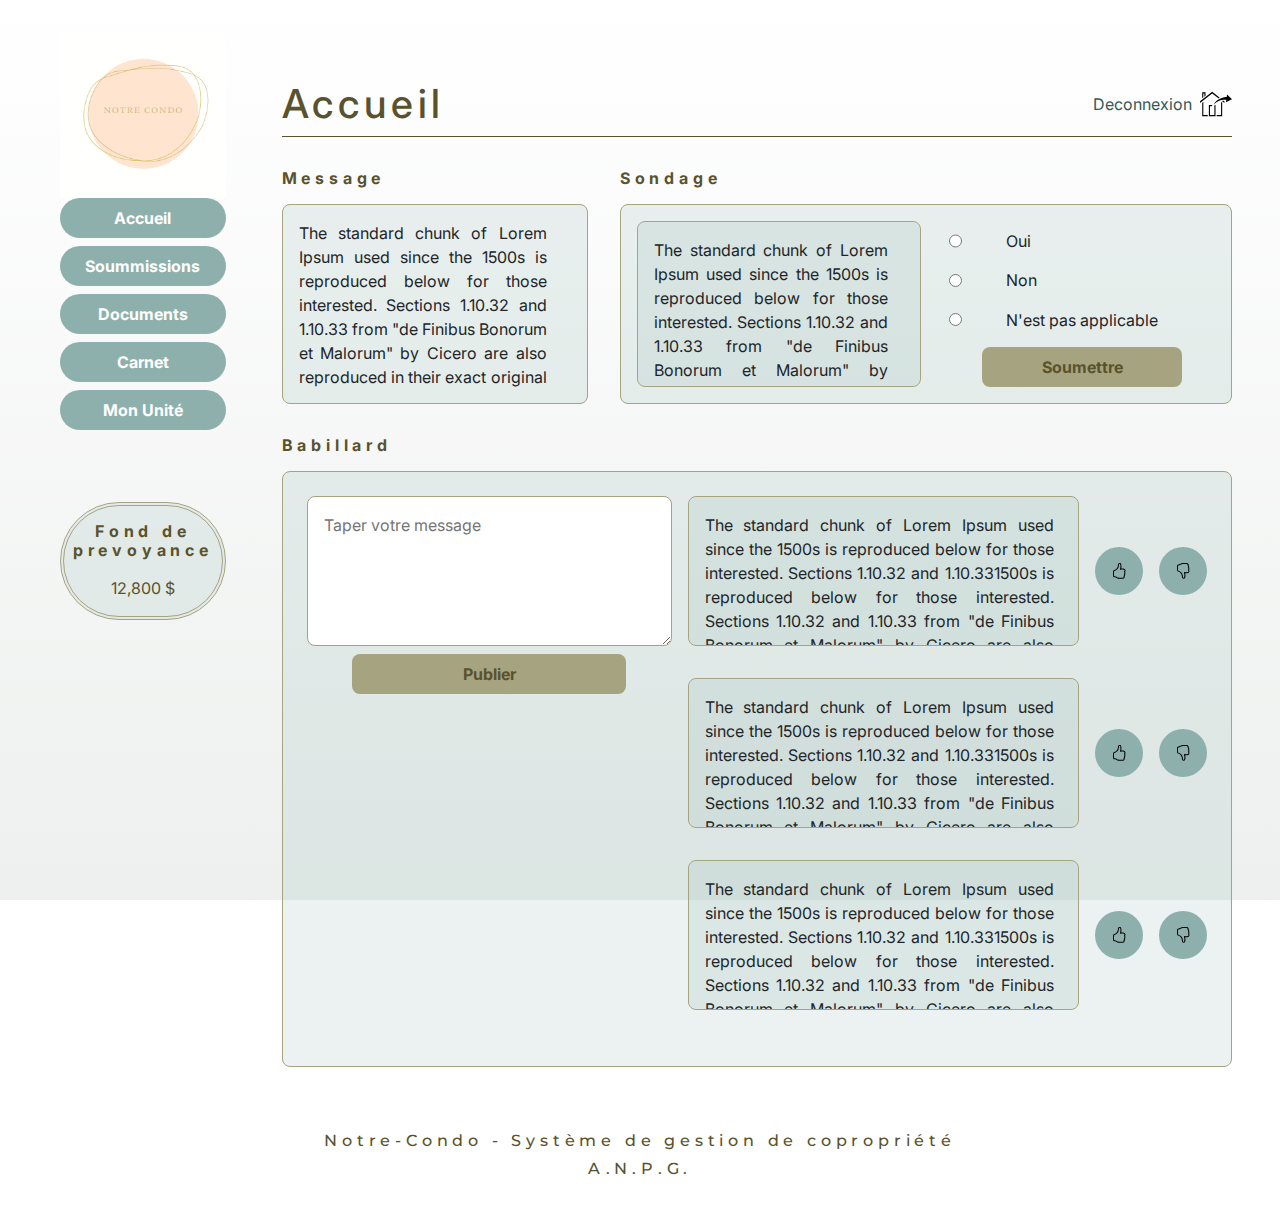
==== docs/index.html @ fbb35cc1 "renamed accueil to index and created folder docs" ====
<!DOCTYPE html>
<html lang="en">

<head>
    <meta charset="UTF-8">
    <meta http-equiv="X-UA-Compatible" content="IE=edge">
    <meta name="viewport" content="width=device-width, initial-scale=1.0">

    <link rel="stylesheet" href="../css/reset.css">
    <link rel="stylesheet" href="https://maxcdn.bootstrapcdn.com/bootstrap/4.0.0/css/bootstrap.min.css"
        integrity="sha384-Gn5384xqQ1aoWXA+058RXPxPg6fy4IWvTNh0E263XmFcJlSAwiGgFAW/dAiS6JXm" crossorigin="anonymous">
    <link rel="stylesheet" href="../css/base.css">
    <link rel="stylesheet" href="../css/accueil.css">
    <link rel="stylesheet" href="../css/menu.css">
    <link rel="stylesheet" href="../css/soumission-carnet.css">

    <link rel="stylesheet" href="https://cdn.jsdelivr.net/npm/bootstrap-icons@1.7.2/font/bootstrap-icons.css">

    <link rel="preconnect" href="https://fonts.googleapis.com">
    <link rel="preconnect" href="https://fonts.gstatic.com" crossorigin>
    <link href="https://fonts.googleapis.com/css2?family=Inter:wght@200&family=Montserrat&display=swap"
        rel="stylesheet">

    <title>Accueil</title>
</head>

<body>
    <!-- <header class="accueil__menu contain">
        <div class="accueil__menu--logo">
            <img src="img/logo4.png" alt="Notre Condo" class="accueil__menu--img">
        </div>
        <nav class="accueil__menu--nav">
            <a href="#" class="accueil__menu--item">Accueil</a>
            <a href="#" class="accueil__menu--item">Soummissions</a>
            <a href="#" class="accueil__menu--item">Documents</a>
            <a href="#" class="accueil__menu--item">Carnet</a>
            <a href="#" class="accueil__menu--item">Mon Unité</a>
        </nav>
    </header> -->

    <main class="main">
        <section class="menu contain">
            <img src="../img/logo4.png" alt="Notre Condo" />
            <nav class="menu__nav">
                <a href="index.html" class="menu__nav--item">Accueil</a>
                <a href="soumission.html" class="menu__nav--item">Soummissions</a>
                <a href="documents.html" class="menu__nav--item">Documents</a>
                <a href="carnet.html" class="menu__nav--item">Carnet</a>
                <a href="unite.html" class="menu__nav--item">Mon Unité</a>
            </nav>

            <section class="fond">
                <div class="fond__circle">
                    <h3 class="accueil__subtitle fond-subtitle">Fond de prevoyance</h3>
                    <p class="accueil__text">12,800 $</p>
                </div>
            </section>
        </section>

        <div class="message-sondage-babillard">
            <div class="title__header">
                <h1 class="soumission-carnet__title">Accueil</h1>
                <a href="#" class="title__anchor">
                    <p>Deconnexion</p>
                    <img src="../img/logout.svg" alt="Deconnexion">
                </a>
            </div>

            <div class="message-sondage">
                <section class="message">
                    <h3 class="accueil__subtitle message_subtitle">Message</h3>
                    <div class="accueil__box  message__box">
                        <p class="accueil__text message__text">The standard chunk of Lorem Ipsum used since the
                            1500s is reproduced below for those interested. Sections 1.10.32 and 1.10.33 from "de
                            Finibus Bonorum et Malorum" by Cicero are also reproduced in their exact original form,
                            accompanied by English versions from the 1914 translation by H. Rackham.</p>
                    </div>
                </section>

                <section class="sondage">
                    <h3 class="accueil__subtitle sondage_subtitle">Sondage</h3>
                    <div class="accueil__box sondage__box">
                        <form action="" class="sondage__form">
                            <div class="accueil__box accueil__text sondage__question">
                                <p class="accueil__text sondage__text">The standard chunk of Lorem Ipsum used since
                                    the
                                    1500s is reproduced below for those interested. Sections 1.10.32 and 1.10.33
                                    from
                                    "de
                                    Finibus Bonorum et Malorum" by Cicero are also reproduced in their exact
                                    original
                                    form,
                                    accompanied by English versions from the 1914 translation by H. Rackham.</p>
                            </div>

                            <div class="sondage__form--rep">
                                <div>
                                    <input type="radio" id="rep1" name="rep1" value="Oui">
                                    <label for="rep1" class="sondage__label">Oui</label>
                                </div>
                                <div>
                                    <input type="radio" id="rep2" name="rep2" value="Non">
                                    <label for="rep2" class="sondage__label">Non</label>
                                </div>
                                <div>
                                    <input type="radio" id="rep3" name="rep3" value="NA">
                                    <label for="rep3" class="sondage__label">N'est pas applicable</label>
                                </div>
                                <input type="button" value="Soumettre" class="sondage__submit">
                        </form>
                    </div>
                </section>
            </div>

            <section class="babillard">
                <h3 class="accueil__subtitle babillard__subtitle">Babillard</h3>
                <div class="accueil__box babillard__box">
                    <form action="" class="babillard__new">
                        <textarea name="new-post" id="new-post" cols="30" rows="10"
                            class="accueil__box accueil__text babillard__new--text message__text"
                            placeholder="Taper votre message"></textarea>
                        <input type="button" value="Publier" class="babillard__submit">
                    </form>
                    <div class="babillard__post">
                        <form action="" class="babillard__post--form">
                            <p class="accueil__box accueil__text message__text babillard__post--text">The standard
                                chunk of Lorem Ipsum
                                used since the 1500s is reproduced below for those interested. Sections 1.10.32 and
                                1.10.331500s is
                                reproduced below for those interested. Sections 1.10.32 and 1.10.33 from "de
                                Finibus Bonorum et Malorum" by Cicero are also reproduced in their exact original
                                form, accompanied by English versions from the 1914 translation by H. Rackham.</p>
                            <div class="form--buttons">
                                <input type="button" name="like" id="like" class="button_like-dislike">
                                <input type="button" name="dislike" id="dislike" class="button_like-dislike">
                            </div>
                        </form>

                        <form action="" class="babillard__post--form">
                            <p class="accueil__box accueil__text message__text babillard__post--text">The standard
                                chunk of Lorem Ipsum
                                used since the 1500s is reproduced below for those interested. Sections 1.10.32 and
                                1.10.331500s is
                                reproduced below for those interested. Sections 1.10.32 and 1.10.33 from "de
                                Finibus Bonorum et Malorum" by Cicero are also reproduced in their exact original
                                form, accompanied by English versions from the 1914 translation by H. Rackham.</p>
                            <div class="form--buttons">
                                <input type="button" name="like" id="like" class="button_like-dislike">
                                <input type="button" name="dislike" id="dislike" class="button_like-dislike">
                            </div>
                        </form>

                        <form action="" class="babillard__post--form">
                            <p class="accueil__box accueil__text message__text babillard__post--text">The standard
                                chunk of Lorem Ipsum
                                used since the 1500s is reproduced below for those interested. Sections 1.10.32 and
                                1.10.331500s is
                                reproduced below for those interested. Sections 1.10.32 and 1.10.33 from "de
                                Finibus Bonorum et Malorum" by Cicero are also reproduced in their exact original
                                form, accompanied by English versions from the 1914 translation by H. Rackham.</p>
                            <div class="form--buttons">
                                <input type="button" name="like" id="like" class="button_like-dislike">
                                <input type="button" name="dislike" id="dislike" class="button_like-dislike">
                            </div>
                        </form>
                    </div>
                </div>
            </section>
        </div>
    </main>

    <footer>
        <h1 class="footer__text">Notre-Condo - Système de gestion de copropriété</h1>
        <h3 class="footer__text"><a href="#">A.N.P.G.</a></h3>
    </footer>
</body>

</html>
---- css/base.css ----
:root {
    /* --moss-green: #99BFBB; */
    --moss-green: #8DB0AC;
    --moss-green-opacity: rgba(153, 191, 187, 0.2);
    --dark-green: #345956;
    --olive-green: #59522D;
    --beige-green: #A6A380;
    --aqua: #80D9C7;
    --light-gray: #edf0ee;
    --white: #ffffff;
    --light-brown: #D9C791;
    --orange: #ff5511;

    --inter: 'Inter', sans-serif;
    --montserrat: 'Montserrat', sans-serif;
}

.contain {
    padding-left: 2%;
    padding-right: 2%;
}

body {
    font-family: var(--inter);
    background-color: var(--white);
    margin: 2rem;
    background: linear-gradient(var(--white), var(--light-gray)) fixed;
}

label {
    display: none;
}

.title__header{
    display: flex;
    flex-direction: row;
    box-sizing: border-box;
    width: 100%;
    justify-content: space-between;
}

.title__header h1{
    width: 100%;
    color: var(--olive-green);
}


.title__anchor{
    width: 20%;
    margin-top: 3rem;
    margin-bottom: .5rem;

    display: flex;
    flex-direction: row;
    box-sizing: border-box;    
    justify-content: right;
}

.title__anchor:hover{
    text-decoration: none; 
    color: var(--olive-green);    
    font-weight: bold;
}

.title__anchor p{
    margin-bottom: 0;
    align-self: center;
    text-decoration: none;
    color: var(--dark-green); 
}

.title__anchor p:hover{    
    color: var(--olive-green); 
    font-weight: bold;
}

.title__anchor img{
    height: 32px;
    align-self: center;
    margin-left: 0.5rem;
}

footer{
    display: flex;
    flex-direction: column;
    box-sizing: border-box;
    justify-content: space-between;
    align-content: flex-start;
    width: 100%;
    margin-top: 4rem;
}

.footer__text{
    align-self: center;
    font-size: 1rem;
    color: var(--olive-green);
    font-family: var(--montserrat);
    letter-spacing: 0.3rem;
}

.footer__text a{
    text-decoration: none;
    color: var(--olive-green);
}
---- css/accueil.css ----
/* CODE FOR HEADER */
/* .accueil__menu {
    display: flex;
    flex-direction: row;
    box-sizing: border-box;
    justify-content: space-between;
    align-content: center;
    width: 100%;
}

.accueil__menu--logo {
    display: flex;
    justify-content: center;
    width: 30%;
}

.accueil__menu--img {
    width: 40%;
}

.accueil__menu--nav {
    display: flex;
    justify-content: space-evenly;
    align-self: center;
    width: 100%;
}

.accueil__menu--item {
    font-size: 1rem;
    color: var(--dark-green);
    text-decoration: none;
}

.accueil__menu--item:hover {
    font-size: 1.25rem;
    color: var(--olive-green);
    text-decoration: none;
} */

/* CODE FOR MAIN */
main {
    display: flex;
    flex-direction: column;
    box-sizing: border-box;
    justify-content: space-evenly;
    align-content: flex-start;
    margin: 1rem;
}

.menu-message-sondage-babillard {
    display: flex;
    flex-direction: row;
    box-sizing: border-box;
    justify-content: space-between;
    align-content: flex-start;
}

.message-sondage-babillard {
    display: flex;
    flex-direction: column;
    box-sizing: border-box;
    justify-content: space-between;
    align-content: flex-start;
}

.accueil__subtitle {
    font-size: 1rem;
    color: var(--olive-green);
    margin-bottom: 1rem;
    font-weight: bold;
    letter-spacing: 0.3rem;
    box-sizing: border-box;
}

.accueil__box {
    display: flex;
    box-sizing: border-box;
    border-radius: 8px;
    border: 1px solid var(--beige-green);
    padding: 1rem;
    background-color: var(--moss-green-opacity);
    justify-content: center;
}

.accueil__text {
    text-align: justify;
    text-justify: inter-word;
    margin-bottom: 0;
}

.title__header {
    border-bottom: 1px solid var(--olive-green);
}

/* CODE FOR FOND */
.fond {
    display: flex;
    flex-direction: column;
    box-sizing: border-box;
    margin-top: 4rem;
}

.fond__circle {
    display: flex;
    flex-direction: column;
    box-sizing: border-box;
    justify-content: space-around;
    align-content: center;
    background-color: var(--moss-green-opacity);
    width: 100%;
    border-radius: 10rem;
    border: 4px double var(--beige-green);
}

.fond__circle p {
    text-align: center;
    margin-bottom: 1rem;
    color: var(--olive-green);
}

.fond-subtitle {
    display: flex;
    font-size: 1rem;
    text-align: center;
    margin-top: 1rem;
    color: var(--olive-green);
}

/* CODE FOR MESSAGE */
.message-sondage {
    display: flex;
    flex-direction: row;
    box-sizing: border-box;
    justify-content: space-between;
    align-content: flex-start;
    margin-top: 2rem;
}

.message {
    display: flex;
    flex-direction: column;
    box-sizing: border-box;
    margin-right: 2rem;
    width: 50%;
}

.message__box {
    display: flex;
    height: 200px;
}

.message__text {
    overflow: scroll;
    overflow-x: hidden;
    padding-right: 1.5rem;
}

/* CODE FOR SONDAGE */
.sondage {
    display: flex;
    flex-direction: column;
    box-sizing: border-box;
    width: 100%;
}

.sondage__box {
    display: flex;
    height: 200px;
}

.sondage__form {
    display: flex;
    flex-direction: row;
    box-sizing: border-box;
    width: 100%;
    justify-content: space-between;
}

.sondage__question {
    width: 100%;
    overflow: scroll;
    overflow-x: hidden;
}

.sondage__text {
    padding-right: 1rem;
}

.sondage__form--rep {
    display: flex;
    flex-direction: column;
    box-sizing: border-box;
    width: 100%;
    margin-left: 1.75rem;
}

.sondage__form--rep div {
    display: flex;
    flex-direction: row;
    box-sizing: border-box;
    align-content: center;
    height: 2.5rem;
}

input:checked+label {
    color: var(--olive-green);
    text-decoration: none;
    font-weight: bold;
    border: 1px solid var(--olive-green);
    border-radius: 4px;
    padding: 3%;
}

.sondage__label {
    display: flex;
    margin-left: 2.75rem;
    margin-bottom: 0;
    align-self: center;
}

.sondage__submit,
.babillard__submit {
    width: 75%;
    align-self: center;
    margin-top: 0.5rem;
    padding: 0.5rem;
    font-size: 1rem;
    border-radius: 8px;
    border-style: none;
    background-color: var(--beige-green);
    color: var(--olive-green);
    font-weight: bold;
}

/* CODE FOR BABILLARD */
.babillard {
    display: flex;
    flex-direction: column;
    box-sizing: border-box;
}

.babillard__subtitle {
    margin-top: 2rem;
}

.babillard__box {
    flex-direction: row;
    justify-content: space-between;
    width: 100%;
}

.babillard__new {
    display: flex;
    flex-direction: column;
    margin-top: 0.5rem;
    margin-left: 0.5rem;
}

.babillard__new--text,
.babillard__post--text {
    height: 150px;
}

.babillard__new--text {
    background-color: var(--white);
}

.babillard__post {
    display: flex;
    flex-direction: column;
    box-sizing: border-box;
    width: 100%;
    margin: 0.5rem 0.5rem 0.5rem 1rem;
}

.babillard__post--form {
    display: flex;
    flex-direction: row;
    box-sizing: border-box;
    justify-content: space-between;
    align-content: center;
    margin-bottom: 2rem;
}

.form--buttons {
    display: flex;
    align-self: center;
}

.button_like-dislike {
    height: 3rem;
    width: 3rem;
    background-position: center;
    background-repeat: no-repeat;
    margin-left: 1rem;
    background-color: var(--moss-green);
    border-style: none;
    border-radius: 10rem;
}

.button_like-dislike:hover {
    cursor: pointer;
}

#like {
    background-image: url("../img/hand-thumbs-up.svg");
}

#dislike {
    background-image: url("../img/hand-thumbs-down.svg");
}
---- css/menu.css ----
.main {
    display: flex;
    flex-direction: row;
    align-content: flex-start;
    justify-content: space-between;
    box-sizing: border-box;
}

.menu {
    display: flex;
    flex-direction: column;
    align-content: flex-start;
    justify-content: space-between;
    box-sizing: border-box;
    width: 15%;
    margin-right: 3.5rem;
    height: 30%;
    padding-right: 0;
    padding-left: 1%;
}

.menu__nav {
    display: flex;
    flex-direction: column;
    align-content: flex-start;
    justify-content: space-between;
    box-sizing: border-box;
    width: 100%;
}

.menu__nav--item {
    display: flex;
    background-color: var(--moss-green);
    margin-bottom: 0.5rem;
    border-radius: 20px;
    height: 40px;    
    width: 100%;
    font-size: 1rem;
    font-weight: bold;
    text-align: center;
    text-decoration: none;
    color: var(--white);
    box-sizing: border-box;
    justify-content: center;
    align-items: center;

}

.menu__nav--item:hover {
    background-color: var(--beige-green);
    text-decoration: none;
    color: var(--dark-green);
  }
---- css/soumission-carnet.css ----
.soumission-carnet {
    display: flex;
    flex-direction: column;
    box-sizing: border-box;
    width: 100%;
    background-color: var(--moss-green-opacity);
    color: var(--olive-green);
    border-radius: 8px;
    margin-top: 2rem;
    height: fit-content;
    padding-left: 3%;
    padding-right: 3%;
}

.soumission-carnet__title {
    margin-top: 3rem;
    font-size: 2.5rem;
    letter-spacing: 0.3rem;
}

.soumission-carnet__form {    
    display: flex;
    flex-direction: row;
    box-sizing: border-box;    
    width: 100%;
    justify-content: space-between;
    border-bottom: 1px solid var(--beige-green);
    margin-top: 4rem;
    padding-bottom: 0.5rem;
}

.soumission-carnet__type--subtitle{
    font-size: 1.5rem;
    color: var(--olive-green);
    margin-left: 1rem;
    margin-bottom: 0;
    align-self: center;    
    letter-spacing: 0.3rem;
}

.soumission-carnet__type--year {
    width: 15%;
    border-color: var(--beige-green);
    border-radius: 20px;
}

.soumission-carnet__result {
    display: flex;
    flex-direction: row;
    justify-content: space-between;
    box-sizing: border-box;
    width: 100%;
    margin-top: 2rem;
}

.soumission-carnet__result--item {
    display: flex;
    flex-direction: column;
    justify-content: space-between;
    align-content: flex-start;
    box-sizing: border-box;
    width: 30%;
    text-align: center;
}

.soumission-carnet__result--button {
    display: flex;
    justify-content: center;
    align-content: center;
    background: var(--light-brown);
    border-radius: 26px;
    width: 53px;
    height: 53px;
    padding: 1rem;
    opacity: 0.7;
    margin-bottom: 1rem;
    align-self: center;
}

.soumission-carnet__result--button:hover{
    background-color: var(--beige-green);
}

.soumission-carnet__result--title{
    font-size: 1.25rem;
    font-weight: bold;    
}

.soumission-carnet__result--description {
    font-size: 1rem;
    text-align: justify;
    text-justify: inter-word;
}

.soumission-carnet__result--bottom{
    margin-bottom: 4rem;
}
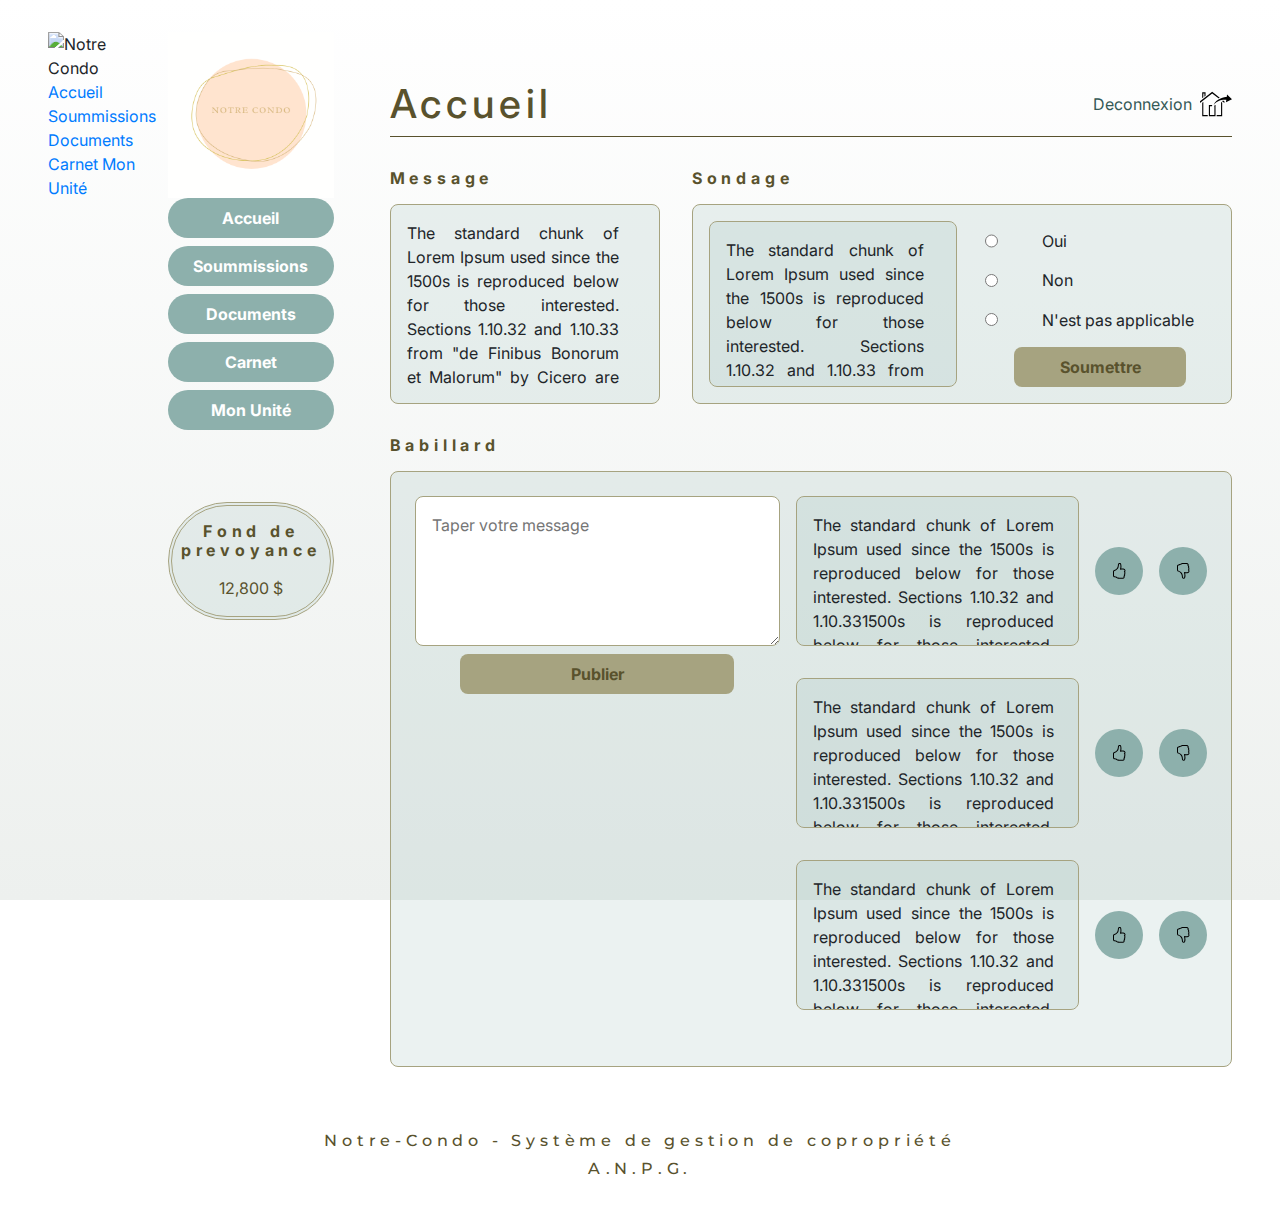
==== commit 4f21e6a3: "index.html in the root" ====
--- a/docs/index.html
+++ b/docs/index.html
@@ -39,8 +39,21 @@
     </header> -->
 
     <main class="main">
+        <section class="menu-mobile">
+            <div class="mobile__logo"><img src="logo-notrecondo.png" alt="Notre Condo" /></div>
+            <div class="menu-mobile__hamburger">
+                <nav class="menu-mobile__nav">
+                    <a href="index.html" class="menu-mobile__nav--item">Accueil</a>
+                    <a href="soumission.html" class="menu-mobile__nav--item">Soummissions</a>
+                    <a href="documents.html" class="menu-mobile__nav--item">Documents</a>
+                    <a href="carnet.html" class="menu-mobile__nav--item">Carnet</a>
+                    <a href="unite.html" class="menu-mobile__nav--item">Mon Unité</a>
+                </nav>
+            </div>
+        </section>
+
         <section class="menu contain">
-            <img src="../img/logo4.png" alt="Notre Condo" />
+            <img src="./img/logo4.png" alt="Notre Condo" />
             <nav class="menu__nav">
                 <a href="index.html" class="menu__nav--item">Accueil</a>
                 <a href="soumission.html" class="menu__nav--item">Soummissions</a>
@@ -56,7 +69,7 @@
                 </div>
             </section>
         </section>
-
+         
         <div class="message-sondage-babillard">
             <div class="title__header">
                 <h1 class="soumission-carnet__title">Accueil</h1>
@@ -173,6 +186,8 @@
         <h1 class="footer__text">Notre-Condo - Système de gestion de copropriété</h1>
         <h3 class="footer__text"><a href="#">A.N.P.G.</a></h3>
     </footer>
+
+     
 </body>
 
 </html>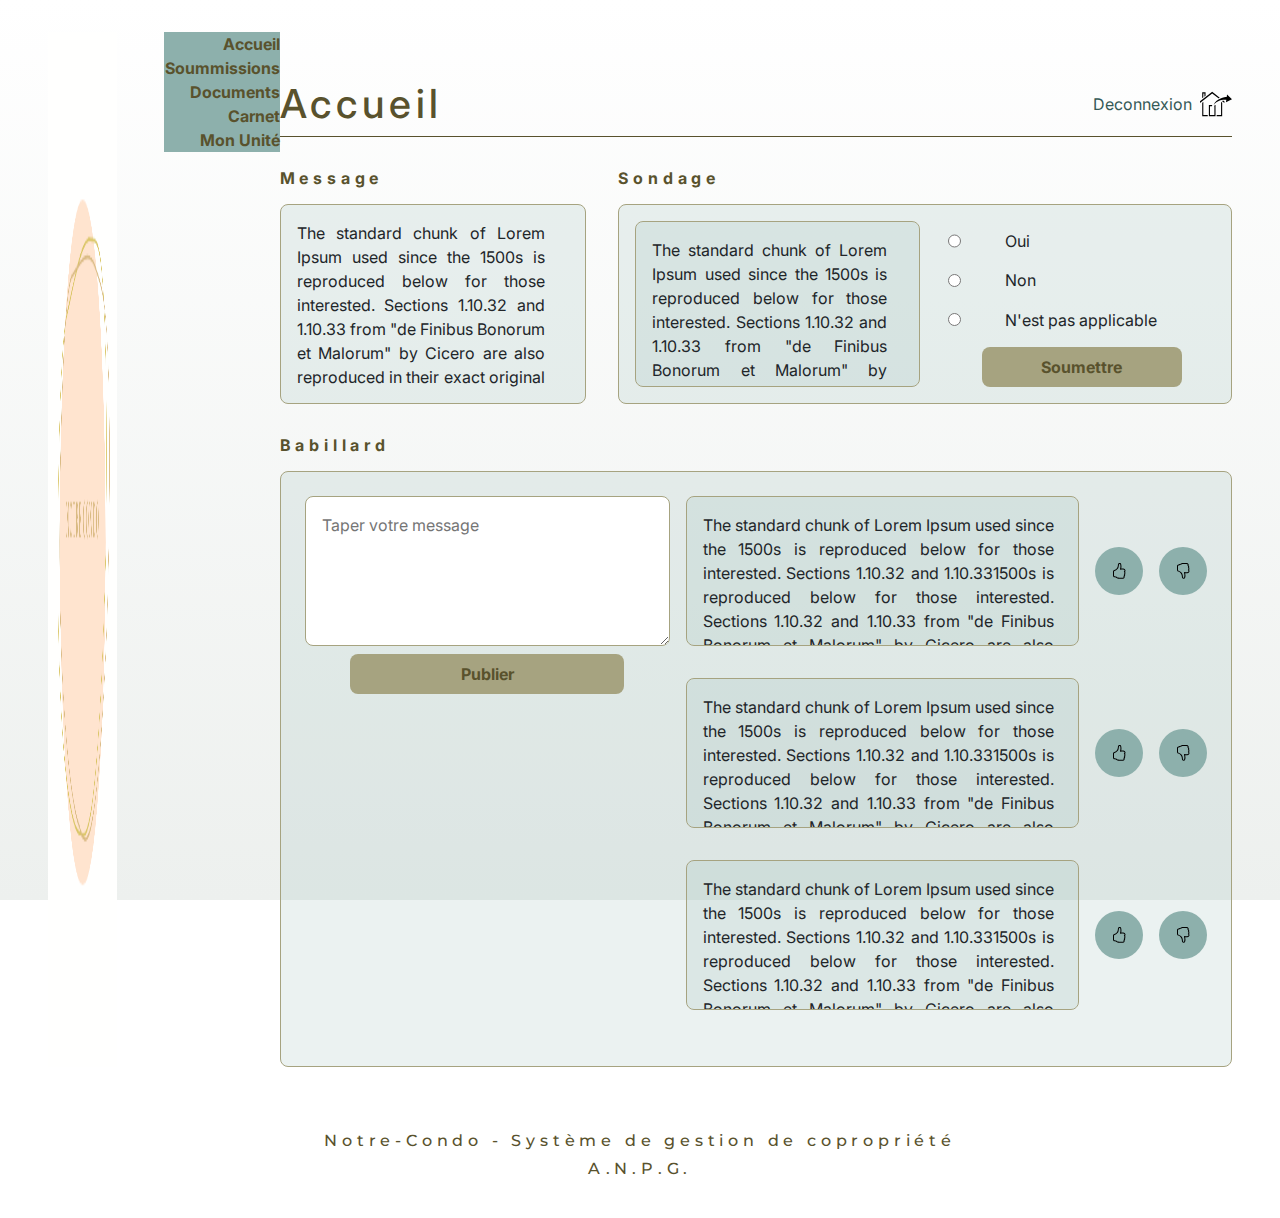
==== commit 460b7950: "deleted folder html" ====
--- a/docs/index.html
+++ b/docs/index.html
@@ -6,13 +6,13 @@
     <meta http-equiv="X-UA-Compatible" content="IE=edge">
     <meta name="viewport" content="width=device-width, initial-scale=1.0">
 
-    <link rel="stylesheet" href="../css/reset.css">
+    <link rel="stylesheet" href="./css/reset.css">
     <link rel="stylesheet" href="https://maxcdn.bootstrapcdn.com/bootstrap/4.0.0/css/bootstrap.min.css"
         integrity="sha384-Gn5384xqQ1aoWXA+058RXPxPg6fy4IWvTNh0E263XmFcJlSAwiGgFAW/dAiS6JXm" crossorigin="anonymous">
-    <link rel="stylesheet" href="../css/base.css">
-    <link rel="stylesheet" href="../css/accueil.css">
-    <link rel="stylesheet" href="../css/menu.css">
-    <link rel="stylesheet" href="../css/soumission-carnet.css">
+    <link rel="stylesheet" href="./css/base.css">
+    <link rel="stylesheet" href="./css/accueil.css">
+    <link rel="stylesheet" href="./css/menu.css">
+    <link rel="stylesheet" href="./css/soumission-carnet.css">
 
     <link rel="stylesheet" href="https://cdn.jsdelivr.net/npm/bootstrap-icons@1.7.2/font/bootstrap-icons.css">
 
@@ -40,7 +40,7 @@
 
     <main class="main">
         <section class="menu-mobile">
-            <div class="mobile__logo"><img src="logo-notrecondo.png" alt="Notre Condo" /></div>
+            <div class="mobile__logo"><img src="img/logo-notrecondo.png" alt="Notre Condo" /></div>
             <div class="menu-mobile__hamburger">
                 <nav class="menu-mobile__nav">
                     <a href="index.html" class="menu-mobile__nav--item">Accueil</a>
--- a/docs/css/base.css
+++ b/docs/css/base.css
@@ -0,0 +1,104 @@
+:root {
+    /* --moss-green: #99BFBB; */
+    --moss-green: #8DB0AC;
+    --moss-green-opacity: rgba(153, 191, 187, 0.2);
+    --dark-green: #345956;
+    --olive-green: #59522D;
+    --beige-green: #A6A380;
+    --aqua: #80D9C7;
+    --light-gray: #edf0ee;
+    --white: #ffffff;
+    --light-brown: #D9C791;
+    --orange: #ff5511;
+
+    --inter: 'Inter', sans-serif;
+    --montserrat: 'Montserrat', sans-serif;
+}
+
+.contain {
+    padding-left: 2%;
+    padding-right: 2%;
+}
+
+body {
+    font-family: var(--inter);
+    background-color: var(--white);
+    margin: 2rem;
+    background: linear-gradient(var(--white), var(--light-gray)) fixed;
+}
+
+label {
+    display: none;
+}
+
+.title__header{
+    display: flex;
+    flex-direction: row;
+    box-sizing: border-box;
+    width: 100%;
+    justify-content: space-between;
+}
+
+.title__header h1{
+    width: 100%;
+    color: var(--olive-green);
+}
+
+
+.title__anchor{
+    width: 20%;
+    margin-top: 3rem;
+    margin-bottom: .5rem;
+
+    display: flex;
+    flex-direction: row;
+    box-sizing: border-box;    
+    justify-content: right;
+}
+
+.title__anchor:hover{
+    text-decoration: none; 
+    color: var(--olive-green);    
+    font-weight: bold;
+}
+
+.title__anchor p{
+    margin-bottom: 0;
+    align-self: center;
+    text-decoration: none;
+    color: var(--dark-green); 
+}
+
+.title__anchor p:hover{    
+    color: var(--olive-green); 
+    font-weight: bold;
+}
+
+.title__anchor img{
+    height: 32px;
+    align-self: center;
+    margin-left: 0.5rem;
+}
+
+footer{
+    display: flex;
+    flex-direction: column;
+    box-sizing: border-box;
+    justify-content: space-between;
+    align-content: flex-start;
+    width: 100%;
+    margin-top: 4rem;
+}
+
+.footer__text{
+    align-self: center;
+    font-size: 1rem;
+    color: var(--olive-green);
+    font-family: var(--montserrat);
+    letter-spacing: 0.3rem;
+}
+
+.footer__text a{
+    text-decoration: none;
+    color: var(--olive-green);
+}--- a/docs/css/accueil.css
+++ b/docs/css/accueil.css
@@ -0,0 +1,311 @@
+/* CODE FOR HEADER */
+/* .accueil__menu {
+    display: flex;
+    flex-direction: row;
+    box-sizing: border-box;
+    justify-content: space-between;
+    align-content: center;
+    width: 100%;
+}
+
+.accueil__menu--logo {
+    display: flex;
+    justify-content: center;
+    width: 30%;
+}
+
+.accueil__menu--img {
+    width: 40%;
+}
+
+.accueil__menu--nav {
+    display: flex;
+    justify-content: space-evenly;
+    align-self: center;
+    width: 100%;
+}
+
+.accueil__menu--item {
+    font-size: 1rem;
+    color: var(--dark-green);
+    text-decoration: none;
+}
+
+.accueil__menu--item:hover {
+    font-size: 1.25rem;
+    color: var(--olive-green);
+    text-decoration: none;
+} */
+
+/* CODE FOR MAIN */
+main {
+    display: flex;
+    flex-direction: column;
+    box-sizing: border-box;
+    justify-content: space-evenly;
+    align-content: flex-start;
+    margin: 1rem;
+}
+
+.menu-message-sondage-babillard {
+    display: flex;
+    flex-direction: row;
+    box-sizing: border-box;
+    justify-content: space-between;
+    align-content: flex-start;
+}
+
+.message-sondage-babillard {
+    display: flex;
+    flex-direction: column;
+    box-sizing: border-box;
+    justify-content: space-between;
+    align-content: flex-start;
+}
+
+.accueil__subtitle {
+    font-size: 1rem;
+    color: var(--olive-green);
+    margin-bottom: 1rem;
+    font-weight: bold;
+    letter-spacing: 0.3rem;
+    box-sizing: border-box;
+}
+
+.accueil__box {
+    display: flex;
+    box-sizing: border-box;
+    border-radius: 8px;
+    border: 1px solid var(--beige-green);
+    padding: 1rem;
+    background-color: var(--moss-green-opacity);
+    justify-content: center;
+}
+
+.accueil__text {
+    text-align: justify;
+    text-justify: inter-word;
+    margin-bottom: 0;
+}
+
+.title__header {
+    border-bottom: 1px solid var(--olive-green);
+}
+
+/* CODE FOR FOND */
+.fond {
+    display: flex;
+    flex-direction: column;
+    box-sizing: border-box;
+    margin-top: 4rem;
+}
+
+.fond__circle {
+    display: flex;
+    flex-direction: column;
+    box-sizing: border-box;
+    justify-content: space-around;
+    align-content: center;
+    background-color: var(--moss-green-opacity);
+    width: 100%;
+    border-radius: 10rem;
+    border: 4px double var(--beige-green);
+}
+
+.fond__circle p {
+    text-align: center;
+    margin-bottom: 1rem;
+    color: var(--olive-green);
+}
+
+.fond-subtitle {
+    display: flex;
+    font-size: 1rem;
+    text-align: center;
+    margin-top: 1rem;
+    color: var(--olive-green);
+}
+
+/* CODE FOR MESSAGE */
+.message-sondage {
+    display: flex;
+    flex-direction: row;
+    box-sizing: border-box;
+    justify-content: space-between;
+    align-content: flex-start;
+    margin-top: 2rem;
+}
+
+.message {
+    display: flex;
+    flex-direction: column;
+    box-sizing: border-box;
+    margin-right: 2rem;
+    width: 50%;
+}
+
+.message__box {
+    display: flex;
+    height: 200px;
+}
+
+.message__text {
+    overflow: scroll;
+    overflow-x: hidden;
+    padding-right: 1.5rem;
+}
+
+/* CODE FOR SONDAGE */
+.sondage {
+    display: flex;
+    flex-direction: column;
+    box-sizing: border-box;
+    width: 100%;
+}
+
+.sondage__box {
+    display: flex;
+    height: 200px;
+}
+
+.sondage__form {
+    display: flex;
+    flex-direction: row;
+    box-sizing: border-box;
+    width: 100%;
+    justify-content: space-between;
+}
+
+.sondage__question {
+    width: 100%;
+    overflow: scroll;
+    overflow-x: hidden;
+}
+
+.sondage__text {
+    padding-right: 1rem;
+}
+
+.sondage__form--rep {
+    display: flex;
+    flex-direction: column;
+    box-sizing: border-box;
+    width: 100%;
+    margin-left: 1.75rem;
+}
+
+.sondage__form--rep div {
+    display: flex;
+    flex-direction: row;
+    box-sizing: border-box;
+    align-content: center;
+    height: 2.5rem;
+}
+
+input:checked+label {
+    color: var(--olive-green);
+    text-decoration: none;
+    font-weight: bold;
+    border: 1px solid var(--olive-green);
+    border-radius: 4px;
+    padding: 3%;
+}
+
+.sondage__label {
+    display: flex;
+    margin-left: 2.75rem;
+    margin-bottom: 0;
+    align-self: center;
+}
+
+.sondage__submit,
+.babillard__submit {
+    width: 75%;
+    align-self: center;
+    margin-top: 0.5rem;
+    padding: 0.5rem;
+    font-size: 1rem;
+    border-radius: 8px;
+    border-style: none;
+    background-color: var(--beige-green);
+    color: var(--olive-green);
+    font-weight: bold;
+}
+
+/* CODE FOR BABILLARD */
+.babillard {
+    display: flex;
+    flex-direction: column;
+    box-sizing: border-box;
+}
+
+.babillard__subtitle {
+    margin-top: 2rem;
+}
+
+.babillard__box {
+    flex-direction: row;
+    justify-content: space-between;
+    width: 100%;
+}
+
+.babillard__new {
+    display: flex;
+    flex-direction: column;
+    margin-top: 0.5rem;
+    margin-left: 0.5rem;
+}
+
+.babillard__new--text,
+.babillard__post--text {
+    height: 150px;
+}
+
+.babillard__new--text {
+    background-color: var(--white);
+}
+
+.babillard__post {
+    display: flex;
+    flex-direction: column;
+    box-sizing: border-box;
+    width: 100%;
+    margin: 0.5rem 0.5rem 0.5rem 1rem;
+}
+
+.babillard__post--form {
+    display: flex;
+    flex-direction: row;
+    box-sizing: border-box;
+    justify-content: space-between;
+    align-content: center;
+    margin-bottom: 2rem;
+}
+
+.form--buttons {
+    display: flex;
+    align-self: center;
+}
+
+.button_like-dislike {
+    height: 3rem;
+    width: 3rem;
+    background-position: center;
+    background-repeat: no-repeat;
+    margin-left: 1rem;
+    background-color: var(--moss-green);
+    border-style: none;
+    border-radius: 10rem;
+}
+
+.button_like-dislike:hover {
+    cursor: pointer;
+}
+
+#like {
+    background-image: url("../img/hand-thumbs-up.svg");
+}
+
+#dislike {
+    background-image: url("../img/hand-thumbs-down.svg");
+}--- a/docs/css/menu.css
+++ b/docs/css/menu.css
@@ -0,0 +1,111 @@
+.main {
+    display: flex;
+    flex-direction: row;
+    align-content: flex-start;
+    justify-content: space-between;
+    box-sizing: border-box;
+}
+
+.menu{
+    display: none;
+}
+
+.menu-mobile{
+    display: flex;
+    flex-direction: row;
+    box-sizing: border-box;
+    width: 100%;
+    justify-content: space-between;
+}
+
+.mobile__logo{
+    display: flex;
+    align-content: center;
+    justify-content: left;
+    width: 100%;
+}
+
+.mobile__logo img{
+    width: 60%;
+}
+
+.menu-mobile__hamburger{
+    display: flex;
+    flex-direction: column;
+    box-sizing: border-box;
+    width: 100%;
+}
+
+.menu-mobile__nav{
+    display: flex;
+    flex-direction: column;
+    box-sizing: border-box;
+    align-content: flex-start;
+}
+
+.menu-mobile__nav--item{
+    display: flex;
+    background-color: var(--moss-green);
+    font-size: 1rem;
+    font-weight: bold;
+    text-align: center;
+    text-decoration: none;
+    color: var(--olive-green);
+    box-sizing: border-box;
+    justify-content: right;
+    align-items: center;
+
+}
+
+@media screen and (min-width: 1440px){
+.menu-mobile{
+    display: none;
+}    
+
+.menu {
+    display: flex;
+    flex-direction: column;
+    align-content: flex-start;
+    justify-content: space-between;
+    box-sizing: border-box;
+    width: 15%;
+    margin-right: 3.5rem;
+    height: 30%;
+    padding-right: 0;
+    padding-left: 1%;
+}
+
+.menu__nav {
+    display: flex;
+    flex-direction: column;
+    align-content: flex-start;
+    justify-content: space-between;
+    box-sizing: border-box;
+    width: 100%;
+}
+
+.menu__nav--item {
+    display: flex;
+    background-color: var(--moss-green);
+    margin-bottom: 0.5rem;
+    border-radius: 20px;
+    height: 40px;    
+    width: 100%;
+    font-size: 1rem;
+    font-weight: bold;
+    text-align: center;
+    text-decoration: none;
+    color: var(--white);
+    box-sizing: border-box;
+    justify-content: center;
+    align-items: center;
+
+}
+
+.menu__nav--item:hover {
+    background-color: var(--beige-green);
+    text-decoration: none;
+    color: var(--dark-green);
+  }
+
+}--- a/docs/css/soumission-carnet.css
+++ b/docs/css/soumission-carnet.css
@@ -0,0 +1,97 @@
+.soumission-carnet {
+    display: flex;
+    flex-direction: column;
+    box-sizing: border-box;
+    width: 100%;
+    background-color: var(--moss-green-opacity);
+    color: var(--olive-green);
+    border-radius: 8px;
+    margin-top: 2rem;
+    height: fit-content;
+    padding-left: 3%;
+    padding-right: 3%;
+}
+
+.soumission-carnet__title {
+    margin-top: 3rem;
+    font-size: 2.5rem;
+    letter-spacing: 0.3rem;
+}
+
+.soumission-carnet__form {    
+    display: flex;
+    flex-direction: row;
+    box-sizing: border-box;    
+    width: 100%;
+    justify-content: space-between;
+    border-bottom: 1px solid var(--beige-green);
+    margin-top: 4rem;
+    padding-bottom: 0.5rem;
+}
+
+.soumission-carnet__type--subtitle{
+    font-size: 1.5rem;
+    color: var(--olive-green);
+    margin-left: 1rem;
+    margin-bottom: 0;
+    align-self: center;    
+    letter-spacing: 0.3rem;
+}
+
+.soumission-carnet__type--year {
+    width: 15%;
+    border-color: var(--beige-green);
+    border-radius: 20px;
+}
+
+.soumission-carnet__result {
+    display: flex;
+    flex-direction: row;
+    justify-content: space-between;
+    box-sizing: border-box;
+    width: 100%;
+    margin-top: 2rem;
+}
+
+.soumission-carnet__result--item {
+    display: flex;
+    flex-direction: column;
+    justify-content: space-between;
+    align-content: flex-start;
+    box-sizing: border-box;
+    width: 30%;
+    text-align: center;
+}
+
+.soumission-carnet__result--button {
+    display: flex;
+    justify-content: center;
+    align-content: center;
+    background: var(--light-brown);
+    border-radius: 26px;
+    width: 53px;
+    height: 53px;
+    padding: 1rem;
+    opacity: 0.7;
+    margin-bottom: 1rem;
+    align-self: center;
+}
+
+.soumission-carnet__result--button:hover{
+    background-color: var(--beige-green);
+}
+
+.soumission-carnet__result--title{
+    font-size: 1.25rem;
+    font-weight: bold;    
+}
+
+.soumission-carnet__result--description {
+    font-size: 1rem;
+    text-align: justify;
+    text-justify: inter-word;
+}
+
+.soumission-carnet__result--bottom{
+    margin-bottom: 4rem;
+}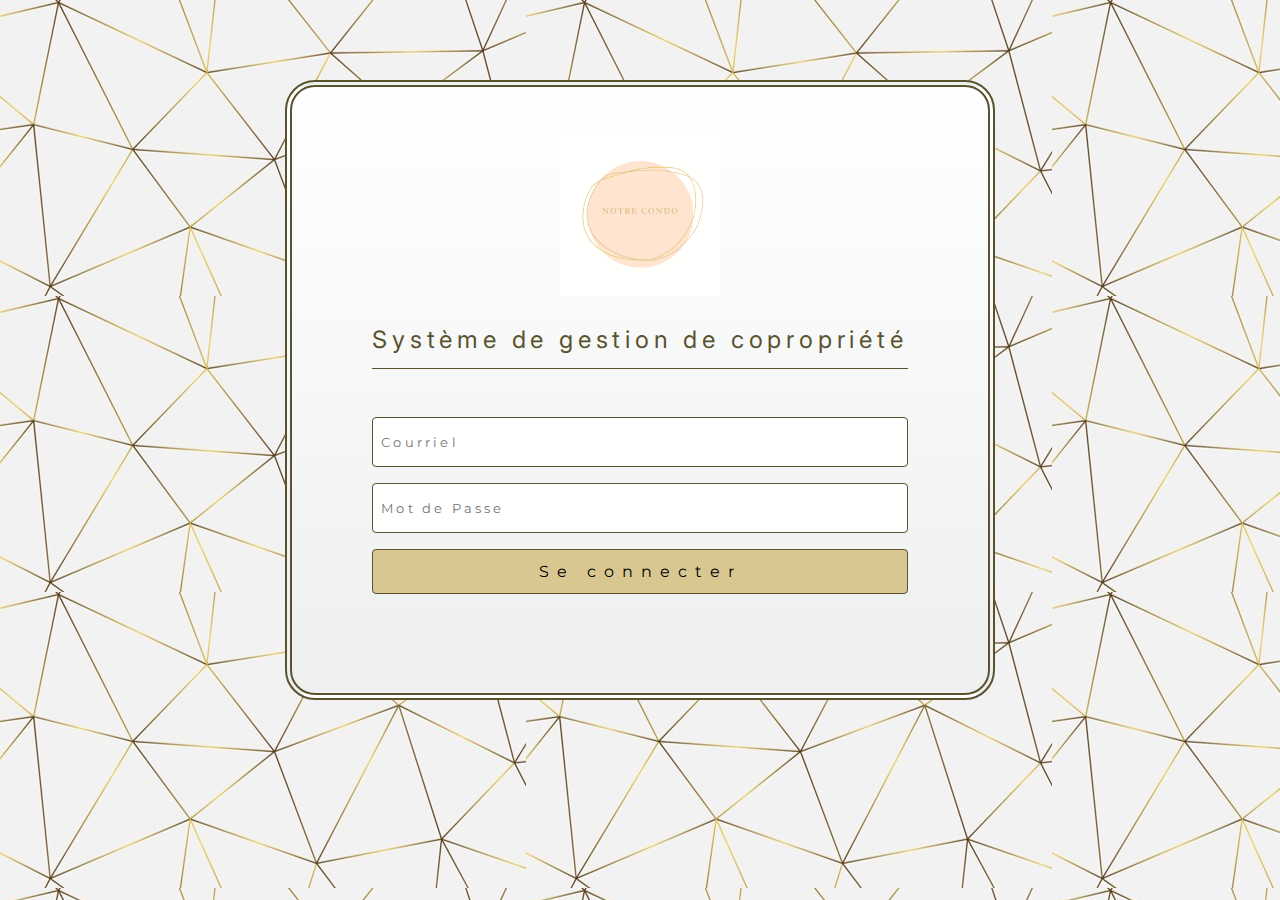
==== commit 5b75d2b4: "login page included (static)" ====
--- a/docs/index.html
+++ b/docs/index.html
@@ -6,188 +6,38 @@
     <meta http-equiv="X-UA-Compatible" content="IE=edge">
     <meta name="viewport" content="width=device-width, initial-scale=1.0">
 
-    <link rel="stylesheet" href="./css/reset.css">
-    <link rel="stylesheet" href="https://maxcdn.bootstrapcdn.com/bootstrap/4.0.0/css/bootstrap.min.css"
-        integrity="sha384-Gn5384xqQ1aoWXA+058RXPxPg6fy4IWvTNh0E263XmFcJlSAwiGgFAW/dAiS6JXm" crossorigin="anonymous">
-    <link rel="stylesheet" href="./css/base.css">
-    <link rel="stylesheet" href="./css/accueil.css">
-    <link rel="stylesheet" href="./css/menu.css">
-    <link rel="stylesheet" href="./css/soumission-carnet.css">
-
-    <link rel="stylesheet" href="https://cdn.jsdelivr.net/npm/bootstrap-icons@1.7.2/font/bootstrap-icons.css">
+    <link rel="stylesheet" href="css/reset.css">
+    <link rel="stylesheet" href="css/base.css">
+    <link rel="stylesheet" href="css/login.css">
 
     <link rel="preconnect" href="https://fonts.googleapis.com">
     <link rel="preconnect" href="https://fonts.gstatic.com" crossorigin>
     <link href="https://fonts.googleapis.com/css2?family=Inter:wght@200&family=Montserrat&display=swap"
         rel="stylesheet">
 
-    <title>Accueil</title>
+    <title>Notre-Condo</title>
 </head>
 
 <body>
-    <!-- <header class="accueil__menu contain">
-        <div class="accueil__menu--logo">
-            <img src="img/logo4.png" alt="Notre Condo" class="accueil__menu--img">
+    <section class="login">
+        <div class="login__img--box">
+            <img src="img/logo-notrecondo.png" alt="Notre-Condo Login" class="login__img">
+            <h1 class="login__title">Système de gestion de copropriété​</h1>
         </div>
-        <nav class="accueil__menu--nav">
-            <a href="#" class="accueil__menu--item">Accueil</a>
-            <a href="#" class="accueil__menu--item">Soummissions</a>
-            <a href="#" class="accueil__menu--item">Documents</a>
-            <a href="#" class="accueil__menu--item">Carnet</a>
-            <a href="#" class="accueil__menu--item">Mon Unité</a>
-        </nav>
-    </header> -->
+        <form id="login__form" class="login__form">
+            <label for="email"></label>
+            <input type="email" name="email" id="email" placeholder="Courriel">
 
-    <main class="main">
-        <section class="menu-mobile">
-            <div class="mobile__logo"><img src="img/logo-notrecondo.png" alt="Notre Condo" /></div>
-            <div class="menu-mobile__hamburger">
-                <nav class="menu-mobile__nav">
-                    <a href="index.html" class="menu-mobile__nav--item">Accueil</a>
-                    <a href="soumission.html" class="menu-mobile__nav--item">Soummissions</a>
-                    <a href="documents.html" class="menu-mobile__nav--item">Documents</a>
-                    <a href="carnet.html" class="menu-mobile__nav--item">Carnet</a>
-                    <a href="unite.html" class="menu-mobile__nav--item">Mon Unité</a>
-                </nav>
-            </div>
-        </section>
+            <label for="password"></label>
+            <input type="password" name="password" id="password" placeholder="Mot de Passe">
 
-        <section class="menu contain">
-            <img src="./img/logo4.png" alt="Notre Condo" />
-            <nav class="menu__nav">
-                <a href="index.html" class="menu__nav--item">Accueil</a>
-                <a href="soumission.html" class="menu__nav--item">Soummissions</a>
-                <a href="documents.html" class="menu__nav--item">Documents</a>
-                <a href="carnet.html" class="menu__nav--item">Carnet</a>
-                <a href="unite.html" class="menu__nav--item">Mon Unité</a>
-            </nav>
-
-            <section class="fond">
-                <div class="fond__circle">
-                    <h3 class="accueil__subtitle fond-subtitle">Fond de prevoyance</h3>
-                    <p class="accueil__text">12,800 $</p>
-                </div>
-            </section>
-        </section>
-         
-        <div class="message-sondage-babillard">
-            <div class="title__header">
-                <h1 class="soumission-carnet__title">Accueil</h1>
-                <a href="#" class="title__anchor">
-                    <p>Deconnexion</p>
-                    <img src="../img/logout.svg" alt="Deconnexion">
-                </a>
-            </div>
-
-            <div class="message-sondage">
-                <section class="message">
-                    <h3 class="accueil__subtitle message_subtitle">Message</h3>
-                    <div class="accueil__box  message__box">
-                        <p class="accueil__text message__text">The standard chunk of Lorem Ipsum used since the
-                            1500s is reproduced below for those interested. Sections 1.10.32 and 1.10.33 from "de
-                            Finibus Bonorum et Malorum" by Cicero are also reproduced in their exact original form,
-                            accompanied by English versions from the 1914 translation by H. Rackham.</p>
-                    </div>
-                </section>
-
-                <section class="sondage">
-                    <h3 class="accueil__subtitle sondage_subtitle">Sondage</h3>
-                    <div class="accueil__box sondage__box">
-                        <form action="" class="sondage__form">
-                            <div class="accueil__box accueil__text sondage__question">
-                                <p class="accueil__text sondage__text">The standard chunk of Lorem Ipsum used since
-                                    the
-                                    1500s is reproduced below for those interested. Sections 1.10.32 and 1.10.33
-                                    from
-                                    "de
-                                    Finibus Bonorum et Malorum" by Cicero are also reproduced in their exact
-                                    original
-                                    form,
-                                    accompanied by English versions from the 1914 translation by H. Rackham.</p>
-                            </div>
-
-                            <div class="sondage__form--rep">
-                                <div>
-                                    <input type="radio" id="rep1" name="rep1" value="Oui">
-                                    <label for="rep1" class="sondage__label">Oui</label>
-                                </div>
-                                <div>
-                                    <input type="radio" id="rep2" name="rep2" value="Non">
-                                    <label for="rep2" class="sondage__label">Non</label>
-                                </div>
-                                <div>
-                                    <input type="radio" id="rep3" name="rep3" value="NA">
-                                    <label for="rep3" class="sondage__label">N'est pas applicable</label>
-                                </div>
-                                <input type="button" value="Soumettre" class="sondage__submit">
-                        </form>
-                    </div>
-                </section>
-            </div>
-
-            <section class="babillard">
-                <h3 class="accueil__subtitle babillard__subtitle">Babillard</h3>
-                <div class="accueil__box babillard__box">
-                    <form action="" class="babillard__new">
-                        <textarea name="new-post" id="new-post" cols="30" rows="10"
-                            class="accueil__box accueil__text babillard__new--text message__text"
-                            placeholder="Taper votre message"></textarea>
-                        <input type="button" value="Publier" class="babillard__submit">
-                    </form>
-                    <div class="babillard__post">
-                        <form action="" class="babillard__post--form">
-                            <p class="accueil__box accueil__text message__text babillard__post--text">The standard
-                                chunk of Lorem Ipsum
-                                used since the 1500s is reproduced below for those interested. Sections 1.10.32 and
-                                1.10.331500s is
-                                reproduced below for those interested. Sections 1.10.32 and 1.10.33 from "de
-                                Finibus Bonorum et Malorum" by Cicero are also reproduced in their exact original
-                                form, accompanied by English versions from the 1914 translation by H. Rackham.</p>
-                            <div class="form--buttons">
-                                <input type="button" name="like" id="like" class="button_like-dislike">
-                                <input type="button" name="dislike" id="dislike" class="button_like-dislike">
-                            </div>
-                        </form>
-
-                        <form action="" class="babillard__post--form">
-                            <p class="accueil__box accueil__text message__text babillard__post--text">The standard
-                                chunk of Lorem Ipsum
-                                used since the 1500s is reproduced below for those interested. Sections 1.10.32 and
-                                1.10.331500s is
-                                reproduced below for those interested. Sections 1.10.32 and 1.10.33 from "de
-                                Finibus Bonorum et Malorum" by Cicero are also reproduced in their exact original
-                                form, accompanied by English versions from the 1914 translation by H. Rackham.</p>
-                            <div class="form--buttons">
-                                <input type="button" name="like" id="like" class="button_like-dislike">
-                                <input type="button" name="dislike" id="dislike" class="button_like-dislike">
-                            </div>
-                        </form>
-
-                        <form action="" class="babillard__post--form">
-                            <p class="accueil__box accueil__text message__text babillard__post--text">The standard
-                                chunk of Lorem Ipsum
-                                used since the 1500s is reproduced below for those interested. Sections 1.10.32 and
-                                1.10.331500s is
-                                reproduced below for those interested. Sections 1.10.32 and 1.10.33 from "de
-                                Finibus Bonorum et Malorum" by Cicero are also reproduced in their exact original
-                                form, accompanied by English versions from the 1914 translation by H. Rackham.</p>
-                            <div class="form--buttons">
-                                <input type="button" name="like" id="like" class="button_like-dislike">
-                                <input type="button" name="dislike" id="dislike" class="button_like-dislike">
-                            </div>
-                        </form>
-                    </div>
-                </div>
-            </section>
-        </div>
-    </main>
-
-    <footer>
-        <h1 class="footer__text">Notre-Condo - Système de gestion de copropriété</h1>
-        <h3 class="footer__text"><a href="#">A.N.P.G.</a></h3>
-    </footer>
-
-     
+            <input type="submit" value="Se connecter" id="login__button">
+        </form>
+        <span id="error-message" class="message">Vérifiez votre courriel ou mot de passe</span>
+    </section>
+    
 </body>
 
+<script src="js/login.js"></script>
+
 </html>--- a/docs/css/base.css
+++ b/docs/css/base.css
@@ -29,6 +29,21 @@
 
 label {
     display: none;
+}
+
+.message{
+    display: none;
+}
+
+.error{
+    display: block;
+    box-sizing: border-box;
+    color: #BE1E33;
+    font-weight: bold;
+    font-size: 1.25rem;
+    align-self: center;
+    margin-top: 1rem;
+    margin-bottom: 1rem;
 }
 
 .title__header{
--- a/docs/css/login.css
+++ b/docs/css/login.css
@@ -0,0 +1,74 @@
+body {
+    background: url("../img/background.jpg") var(--light-gray) repeat;
+    display: flex;
+    align-content: center;
+    justify-content: center;
+    padding: 3rem;
+}
+
+.login {
+    display: flex;
+    flex-direction: column;
+    box-sizing: border-box;
+    height: 620px;
+    padding: 3rem 5rem;
+    background: linear-gradient(var(--white), var(--light-gray));
+    border: 7px double var(--olive-green);
+    border-radius: 30px;
+}
+
+.login__img--box {
+    display: flex;
+    flex-direction: column;
+    box-sizing: border-box;
+    align-content: flex-start;
+    justify-content: space-around;
+    margin-bottom: 3rem;
+    border-bottom: 1px solid var(--olive-green);
+}
+
+.login__img {
+    width: 30%;
+    align-self: center;
+}
+
+.login__title {
+    text-align: center;
+    margin-top: 2rem;
+    font-size: 1.5rem;
+    letter-spacing: 0.3rem;
+    color: var(--olive-green);
+    padding-bottom: 1rem;
+}
+
+.login__form {
+    display: flex;
+    flex-direction: column;
+    box-sizing: border-box;
+    justify-content: space-between;
+    align-content: flex-start;
+    width: 100%;
+}
+
+#email,
+#password {
+    margin-bottom: 1rem;
+    padding: 0.5rem;
+    height: 32px;
+    border-radius: 4px;
+    border: 1px solid var(--olive-green);
+    font-family: var(--montserrat);    
+    letter-spacing: 0.2rem;
+}
+
+#login__button {
+    margin-bottom: 1rem;
+    padding: 0.5rem;
+    height: 45px;
+    border-radius: 4px;
+    border: 1px solid var(--olive-green);
+    font-family: var(--montserrat);
+    font-size: 1rem;
+    background-color: var(--light-brown);    
+    letter-spacing: 0.5rem;
+}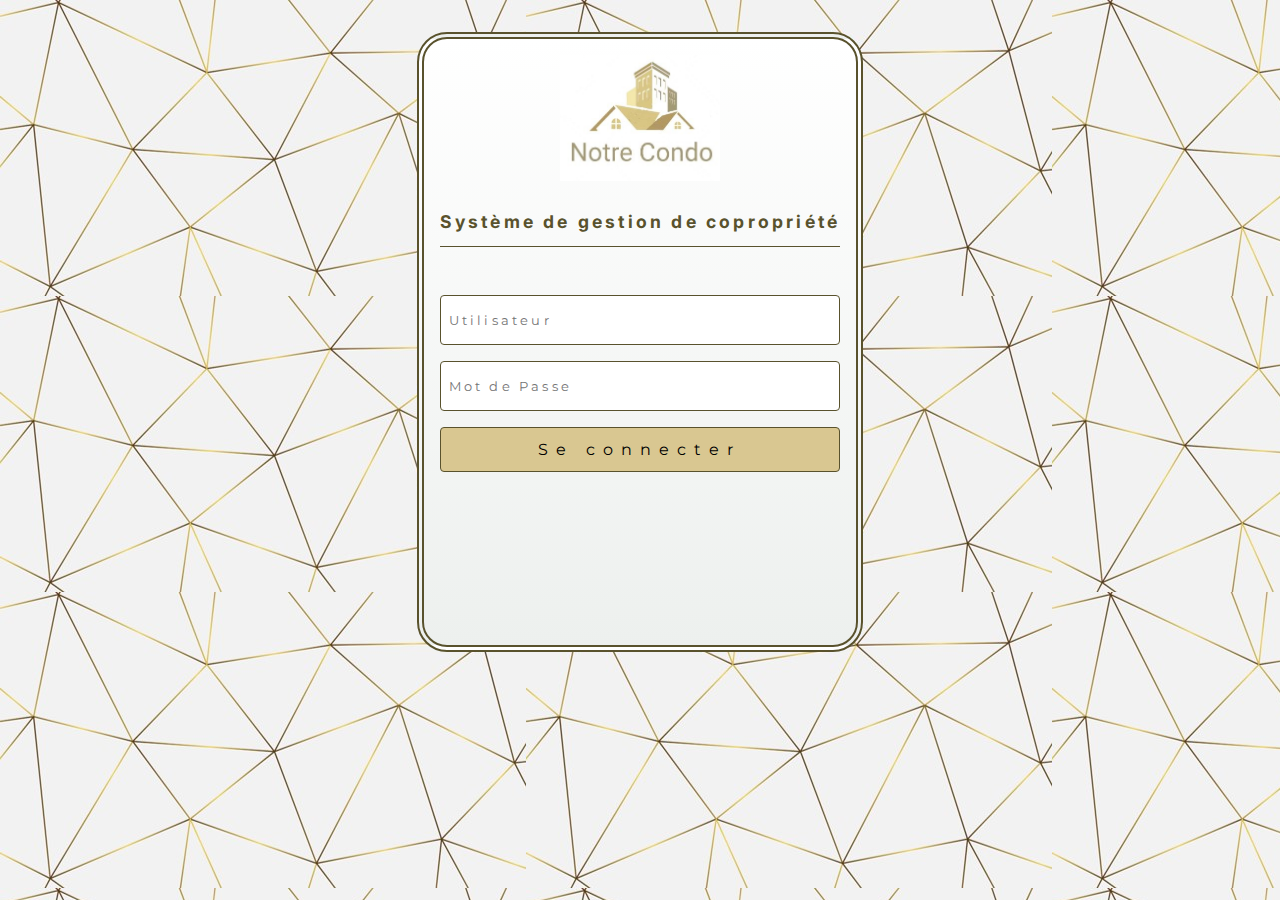
==== commit 54001129: "Gitlab not connected with GitHub. Included final work then." ====
--- a/docs/index.html
+++ b/docs/index.html
@@ -25,8 +25,8 @@
             <h1 class="login__title">Système de gestion de copropriété​</h1>
         </div>
         <form id="login__form" class="login__form">
-            <label for="email"></label>
-            <input type="email" name="email" id="email" placeholder="Courriel">
+            <label for="user"></label>
+            <input type="text" name="user" id="user" placeholder="Utilisateur">
 
             <label for="password"></label>
             <input type="password" name="password" id="password" placeholder="Mot de Passe">
@@ -38,6 +38,6 @@
     
 </body>
 
-<script src="js/login.js"></script>
+<script src="js/login.js"  crossorigin="anonymous"></script>
 
 </html>--- a/docs/css/base.css
+++ b/docs/css/base.css
@@ -7,17 +7,15 @@
     --beige-green: #A6A380;
     --aqua: #80D9C7;
     --light-gray: #edf0ee;
+    --gray: #58555A;
     --white: #ffffff;
     --light-brown: #D9C791;
     --orange: #ff5511;
+    --light-red: #FA9290;
 
     --inter: 'Inter', sans-serif;
     --montserrat: 'Montserrat', sans-serif;
-}
-
-.contain {
-    padding-left: 2%;
-    padding-right: 2%;
+    --redHat: 'Red Hat Display', sans-serif;
 }
 
 body {
@@ -25,95 +23,96 @@
     background-color: var(--white);
     margin: 2rem;
     background: linear-gradient(var(--white), var(--light-gray)) fixed;
+    font-weight: bolder;
+    color: var(--gray);
 }
 
 label {
     display: none;
 }
 
-.message{
+.message {
     display: none;
 }
 
-.error{
-    display: block;
-    box-sizing: border-box;
-    color: #BE1E33;
-    font-weight: bold;
-    font-size: 1.25rem;
-    align-self: center;
-    margin-top: 1rem;
-    margin-bottom: 1rem;
-}
-
-.title__header{
+.title__header {
     display: flex;
     flex-direction: row;
     box-sizing: border-box;
     width: 100%;
     justify-content: space-between;
+    border-bottom: 1px solid var(--olive-green);
+    margin-top: 1.5rem;
 }
 
-.title__header h1{
-    width: 100%;
-    color: var(--olive-green);
+.title__anchor {
+    display: none;
 }
 
 
-.title__anchor{
-    width: 20%;
-    margin-top: 3rem;
-    margin-bottom: .5rem;
-
-    display: flex;
-    flex-direction: row;
-    box-sizing: border-box;    
-    justify-content: right;
-}
-
-.title__anchor:hover{
-    text-decoration: none; 
-    color: var(--olive-green);    
-    font-weight: bold;
-}
-
-.title__anchor p{
-    margin-bottom: 0;
-    align-self: center;
-    text-decoration: none;
-    color: var(--dark-green); 
-}
-
-.title__anchor p:hover{    
-    color: var(--olive-green); 
-    font-weight: bold;
-}
-
-.title__anchor img{
-    height: 32px;
-    align-self: center;
-    margin-left: 0.5rem;
-}
-
-footer{
+footer {
     display: flex;
     flex-direction: column;
     box-sizing: border-box;
     justify-content: space-between;
     align-content: flex-start;
     width: 100%;
-    margin-top: 4rem;
+    margin-top: 3rem;
 }
 
-.footer__text{
-    align-self: center;
-    font-size: 1rem;
+.footer__text {
+    text-align: center;
+    font-size: 0.75rem;
     color: var(--olive-green);
     font-family: var(--montserrat);
     letter-spacing: 0.3rem;
 }
 
-.footer__text a{
+.footer__text a {
     text-decoration: none;
     color: var(--olive-green);
+}
+
+@media screen and (min-width: 1440px) {   
+    .title__header {        
+        margin-top: 3rem;
+    }
+
+    .title__anchor {
+        text-decoration: none;
+        display: flex;
+        flex-direction: row;
+        box-sizing: border-box;
+        justify-content: right;
+        align-content: flex-end;        
+    }
+
+    .title__anchor:hover {
+        text-decoration: none;
+        color: var(--olive-green);
+        font-weight: bold;
+    }
+
+    .title__anchor p {
+        margin-bottom: 0;
+        align-self: center;
+        text-decoration: none;
+        color: var(--dark-green);
+    }
+
+    .title__anchor p:hover {
+        color: var(--olive-green);
+        font-weight: bold;
+    }
+
+    .logout-img {
+        height: 32px;
+        align-self: center;
+        margin-left: 0.5rem;
+    }
+
+    .footer__text {
+        font-size: 1rem;
+    }
+
 }--- a/docs/css/login.css
+++ b/docs/css/login.css
@@ -3,7 +3,6 @@
     display: flex;
     align-content: center;
     justify-content: center;
-    padding: 3rem;
 }
 
 .login {
@@ -11,7 +10,7 @@
     flex-direction: column;
     box-sizing: border-box;
     height: 620px;
-    padding: 3rem 5rem;
+    padding: 1rem;
     background: linear-gradient(var(--white), var(--light-gray));
     border: 7px double var(--olive-green);
     border-radius: 30px;
@@ -28,15 +27,15 @@
 }
 
 .login__img {
-    width: 30%;
+    width: 40%;
     align-self: center;
 }
 
 .login__title {
     text-align: center;
     margin-top: 2rem;
-    font-size: 1.5rem;
-    letter-spacing: 0.3rem;
+    font-size: 1.1rem;
+    letter-spacing: 0.2rem;
     color: var(--olive-green);
     padding-bottom: 1rem;
 }
@@ -50,14 +49,14 @@
     width: 100%;
 }
 
-#email,
+#user,
 #password {
     margin-bottom: 1rem;
     padding: 0.5rem;
     height: 32px;
     border-radius: 4px;
     border: 1px solid var(--olive-green);
-    font-family: var(--montserrat);    
+    font-family: var(--montserrat);
     letter-spacing: 0.2rem;
 }
 
@@ -69,6 +68,42 @@
     border: 1px solid var(--olive-green);
     font-family: var(--montserrat);
     font-size: 1rem;
-    background-color: var(--light-brown);    
+    background-color: var(--light-brown);
     letter-spacing: 0.5rem;
+}
+
+.error {
+    display: block;
+    box-sizing: border-box;
+    color: #BE1E33;
+    font-weight: bold;
+    font-size: 1rem;
+    text-align: center;
+    margin-top: 1rem;
+    margin-bottom: 1rem;
+}
+
+
+@media screen and (min-width: 1440px) {
+    body {
+        padding: 3rem;
+    }
+
+    .login {
+        padding: 3rem 5rem;
+        border-radius: 30px;
+    }
+
+    .login__img {
+        width: 30%;
+    }
+
+    .login__title {
+        font-size: 1.5rem;
+        letter-spacing: 0.3rem;
+    }
+
+    .error {
+        font-size: 1.25rem;
+    }
 }